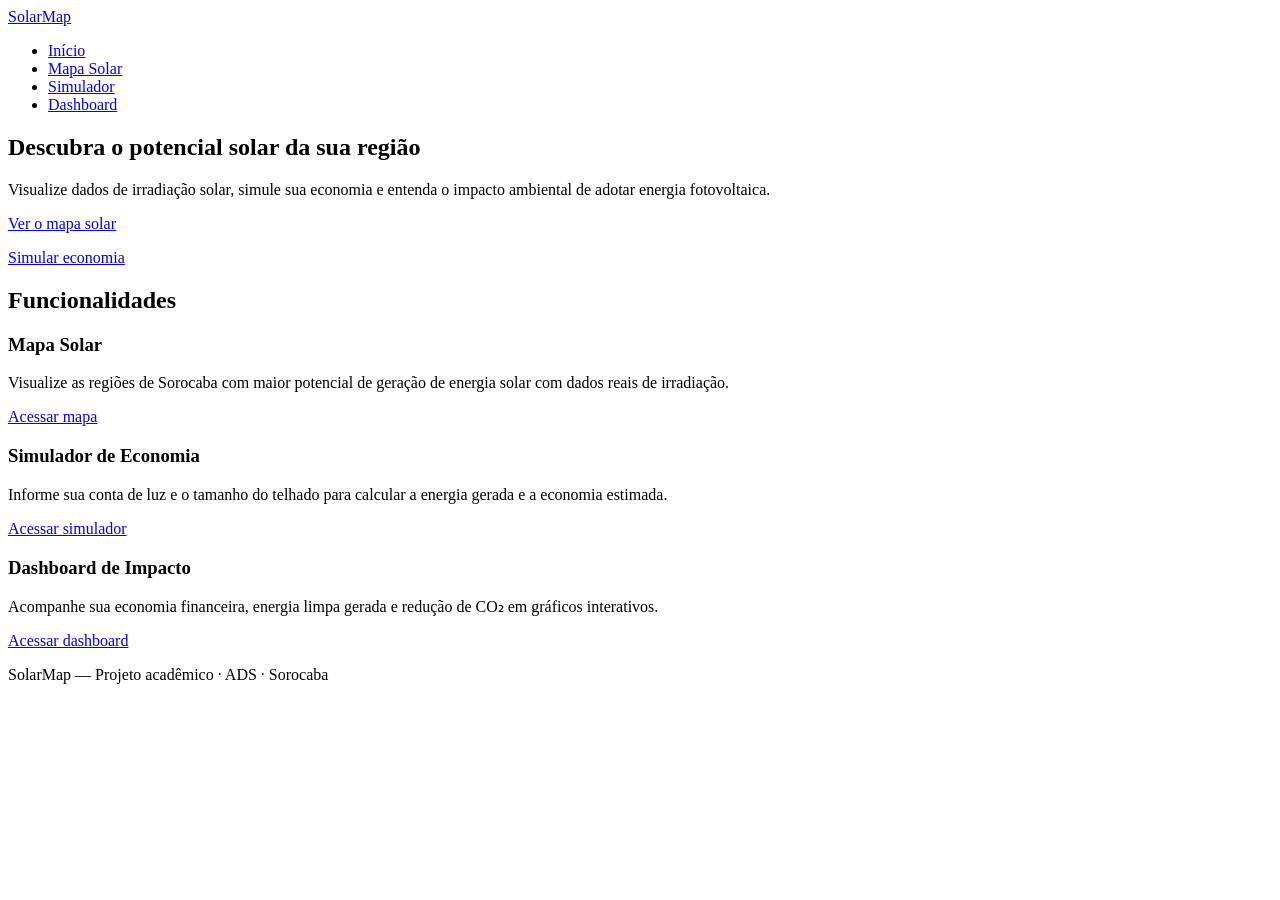
==== Front-End/index.html @ a74fcb72 "Configuração Inicial do HTML" ====
<!DOCTYPE html>
<html lang="pt-BR">
<head>
  <meta charset="UTF-8">
  <meta name="viewport" content="width=device-width, initial-scale=1.0">
  <title>SolarMap</title>
</head>
<body>

  
  <nav>
    <a href="index.html">SolarMap</a>
    <ul>
      <li><a href="index.html">Início</a></li>
      <li><a href="mapa.html">Mapa Solar</a></li>
      <li><a href="simulador.html">Simulador</a></li>
      <li><a href="dashboard.html">Dashboard</a></li>
    </ul>
  </nav>

  
  <section>
    <h1>Descubra o potencial solar da sua região</h1>
    <p>Visualize dados de irradiação solar, simule sua economia e entenda o impacto ambiental de adotar energia fotovoltaica.</p>
    <a href="mapa.html">Ver o mapa solar</a>
    <p></p>
    <a href="simulador.html">Simular economia</a>
  </section>

  
  <section>
    <h2>Funcionalidades</h2>

    <div>
      <h3>Mapa Solar</h3>
      <p>Visualize as regiões de Sorocaba com maior potencial de geração de energia solar com dados reais de irradiação.</p>
      <a href="mapa.html">Acessar mapa</a>
    </div>

    <div>
      <h3>Simulador de Economia</h3>
      <p>Informe sua conta de luz e o tamanho do telhado para calcular a energia gerada e a economia estimada.</p>
      <a href="simulador.html">Acessar simulador</a>
    </div>

    <div>
      <h3>Dashboard de Impacto</h3>
      <p>Acompanhe sua economia financeira, energia limpa gerada e redução de CO₂ em gráficos interativos.</p>
      <a href="dashboard.html">Acessar dashboard</a>
    </div>

  </section>

  <!-- RODAPÉ -->
  <footer>
    <p>SolarMap — Projeto acadêmico · ADS · Sorocaba</p>
  </footer>

</body>
</html>
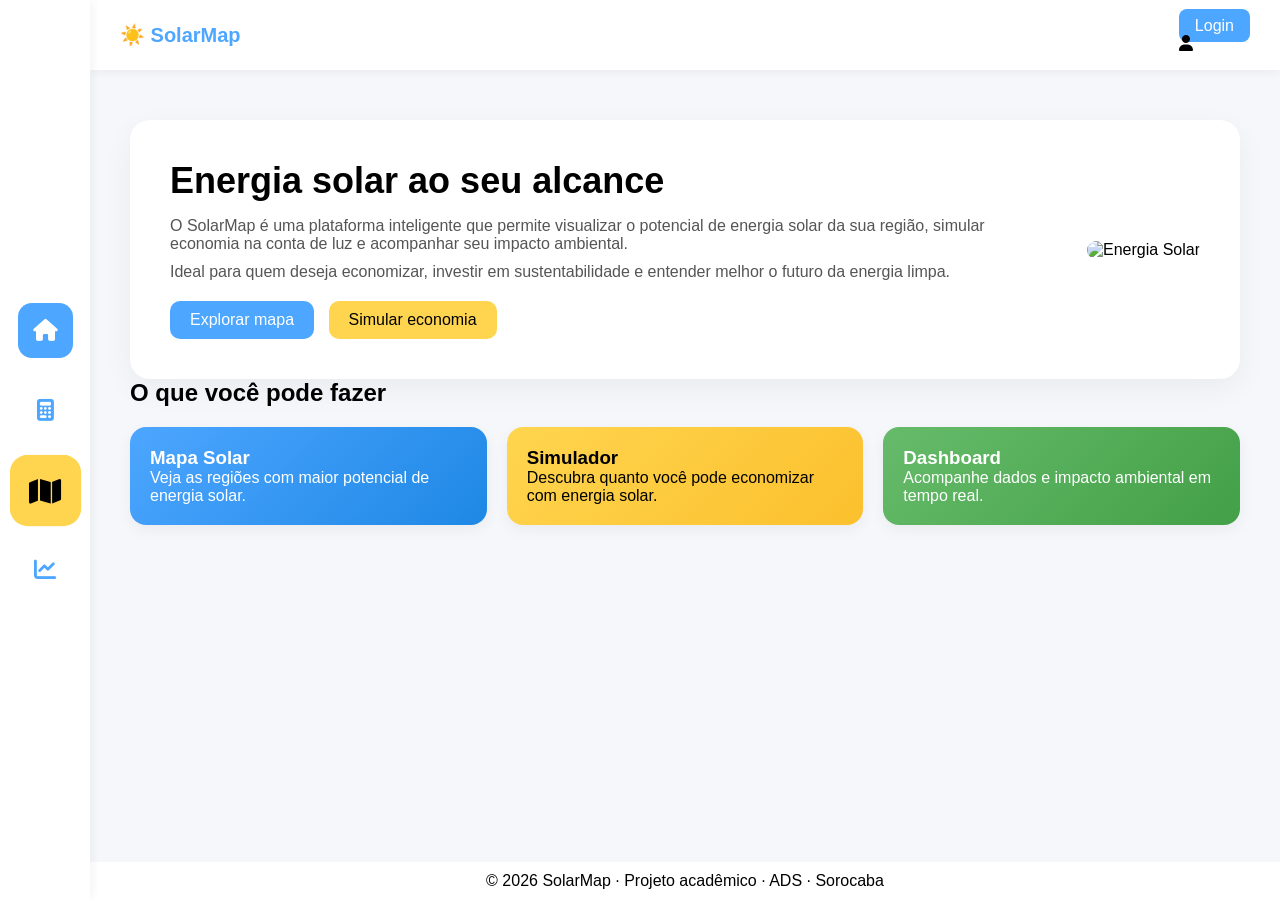
==== commit 50c06eae: "Configuração Inicial do CSS e Estrutura do projeto" ====
--- a/Front-End/index.html
+++ b/Front-End/index.html
@@ -1,60 +1,108 @@
 <!DOCTYPE html>
 <html lang="pt-BR">
+
 <head>
   <meta charset="UTF-8">
   <meta name="viewport" content="width=device-width, initial-scale=1.0">
   <title>SolarMap</title>
+
+  <!-- CSS -->
+  <link rel="stylesheet" href="assets/css/style.css">
+
+  <!-- Ícones -->
+  <link href="https://cdnjs.cloudflare.com/ajax/libs/font-awesome/6.5.0/css/all.min.css" rel="stylesheet">
 </head>
+
 <body>
 
-  
-  <nav>
-    <a href="index.html">SolarMap</a>
-    <ul>
-      <li><a href="index.html">Início</a></li>
-      <li><a href="mapa.html">Mapa Solar</a></li>
-      <li><a href="simulador.html">Simulador</a></li>
-      <li><a href="dashboard.html">Dashboard</a></li>
-    </ul>
-  </nav>
+  <!-- SIDEBAR -->
+  <aside class="sidebar">
+    <div class="menu">
+      <a href="index.html" class="active"><i class="fas fa-home"></i></a>
+      <a href="pages/simulador.html"><i class="fas fa-calculator"></i></a>
+      <a href="pages/mapa.html" class="mapa"><i class="fas fa-map"></i></a>
+      <a href="pages/dashboard.html"><i class="fas fa-chart-line"></i></a>
+    </div>
+  </aside>
 
-  
-  <section>
-    <h1>Descubra o potencial solar da sua região</h1>
-    <p>Visualize dados de irradiação solar, simule sua economia e entenda o impacto ambiental de adotar energia fotovoltaica.</p>
-    <a href="mapa.html">Ver o mapa solar</a>
-    <p></p>
-    <a href="simulador.html">Simular economia</a>
-  </section>
+  <!-- NAVBAR -->
+  <header class="navbar">
+    <div class="logo">☀️ SolarMap</div>
 
-  
-  <section>
-    <h2>Funcionalidades</h2>
+    <div class="nav-actions">
+      <a href="#" class="login-btn">Login</a>
+      <div class="profile-icon">
+        <i class="fas fa-user"></i>
+      </div>
+    </div>
+  </header>
 
-    <div>
-      <h3>Mapa Solar</h3>
-      <p>Visualize as regiões de Sorocaba com maior potencial de geração de energia solar com dados reais de irradiação.</p>
-      <a href="mapa.html">Acessar mapa</a>
-    </div>
+  <!-- CONTEÚDO -->
+  <main class="content">
 
-    <div>
-      <h3>Simulador de Economia</h3>
-      <p>Informe sua conta de luz e o tamanho do telhado para calcular a energia gerada e a economia estimada.</p>
-      <a href="simulador.html">Acessar simulador</a>
-    </div>
+    <!-- HERO / APRESENTAÇÃO -->
+    <section class="hero-box">
 
-    <div>
-      <h3>Dashboard de Impacto</h3>
-      <p>Acompanhe sua economia financeira, energia limpa gerada e redução de CO₂ em gráficos interativos.</p>
-      <a href="dashboard.html">Acessar dashboard</a>
-    </div>
+      <!-- TEXTO -->
+      <div class="hero-text">
+        <h1>Energia solar ao seu alcance</h1>
 
-  </section>
+        <p>
+          O SolarMap é uma plataforma inteligente que permite visualizar o potencial de energia solar
+          da sua região, simular economia na conta de luz e acompanhar seu impacto ambiental.
+        </p>
 
-  <!-- RODAPÉ -->
-  <footer>
-    <p>SolarMap — Projeto acadêmico · ADS · Sorocaba</p>
+        <p>
+          Ideal para quem deseja economizar, investir em sustentabilidade e entender melhor
+          o futuro da energia limpa.
+        </p>
+
+        <div style="margin-top: 20px;">
+          <a href="pages/mapa.html" class="btn">Explorar mapa</a>
+          <a href="pages/simulador.html" class="btn secondary">Simular economia</a>
+        </div>
+      </div>
+
+      <!-- IMAGEM -->
+      <div class="hero-image">
+        <img src="https://images.unsplash.com/photo-1509395176047-4a66953fd231" alt="Energia Solar">
+      </div>
+
+    </section>
+
+    <!-- FUNCIONALIDADES -->
+    <section class="features">
+
+      <h2>O que você pode fazer</h2>
+
+      <div class="cards">
+
+        <div class="card card-mapa">
+          <h3>Mapa Solar</h3>
+          <p>Veja as regiões com maior potencial de energia solar.</p>
+        </div>
+
+        <div class="card card-simulador">
+          <h3>Simulador</h3>
+          <p>Descubra quanto você pode economizar com energia solar.</p>
+        </div>
+
+        <div class="card card-dashboard">
+          <h3>Dashboard</h3>
+          <p>Acompanhe dados e impacto ambiental em tempo real.</p>
+        </div>
+
+      </div>
+
+    </section>
+
+  </main>
+
+  <!-- FOOTER -->
+  <footer class="footer">
+    <p>© 2026 SolarMap · Projeto acadêmico · ADS · Sorocaba</p>
   </footer>
 
 </body>
+
 </html>
--- a/Front-End/assets/css/style.css
+++ b/Front-End/assets/css/style.css
@@ -0,0 +1,327 @@
+:root {
+    --azul: #4da6ff;
+    --azul-hover: #3399ff;
+    --amarelo: #ffd54f;
+    --bg: #f5f7fb;
+    --branco: #ffffff;
+    --texto: #333;
+}
+
+/* RESET */
+* {
+    margin: 0;
+    padding: 0;
+    box-sizing: border-box;
+    font-family: 'Segoe UI', sans-serif;
+}
+
+body {
+    background: var(--bg);
+}
+
+/* SIDEBAR */
+.sidebar {
+    width: 90px;
+    height: 100vh;
+    background: var(--branco);
+    position: fixed;
+    top: 0;
+    left: 0;
+    display: flex;
+    justify-content: center;
+    align-items: center;
+    box-shadow: 2px 0 10px rgba(0, 0, 0, 0.05);
+    z-index: 1000;
+}
+
+.menu {
+    display: flex;
+    flex-direction: column;
+    gap: 25px;
+}
+
+.menu a {
+    width: 55px;
+    height: 55px;
+    display: flex;
+    align-items: center;
+    justify-content: center;
+    color: var(--azul);
+    border-radius: 14px;
+    font-size: 22px;
+    text-decoration: none;
+    transition: 0.3s;
+}
+
+.menu a:hover {
+    background: var(--azul);
+    color: white;
+    transform: scale(1.1);
+}
+
+.menu a.active {
+    background: var(--azul);
+    color: white;
+}
+
+.menu a.mapa {
+    background: var(--amarelo);
+    color: black;
+    transform: scale(1.3);
+}
+
+/* NAVBAR */
+.navbar {
+    position: fixed;
+    top: 0;
+    left: 90px;
+    width: calc(100% - 90px);
+    height: 70px;
+    background: var(--branco);
+    display: flex;
+    justify-content: space-between;
+    align-items: center;
+    padding: 0 30px;
+    box-shadow: 0 2px 10px rgba(0, 0, 0, 0.05);
+    z-index: 999;
+}
+
+.logo {
+    font-size: 20px;
+    font-weight: bold;
+    color: var(--azul);
+}
+
+.login-btn {
+    background: var(--azul);
+    color: white;
+    padding: 8px 16px;
+    border-radius: 8px;
+    text-decoration: none;
+    transition: 0.3s;
+}
+
+.login-btn:hover {
+    background: var(--azul-hover);
+}
+
+/* CONTENT */
+.content {
+    margin-left: 90px;
+    margin-top: 80px;
+    padding: 40px;
+}
+
+/* HERO */
+.hero {
+    margin-bottom: 40px;
+}
+
+.hero h1 {
+    font-size: 32px;
+    margin-bottom: 10px;
+}
+
+.hero p {
+    margin-bottom: 20px;
+}
+
+/* HERO BOX */
+.hero-box {
+    background: var(--branco);
+    border-radius: 20px;
+    padding: 40px;
+    display: flex;
+    align-items: center;
+    gap: 40px;
+    box-shadow: 0 10px 30px rgba(0, 0, 0, 0.05);
+}
+
+.hero-text {
+    flex: 1;
+}
+
+.hero-text h1 {
+    font-size: 36px;
+    margin-bottom: 15px;
+}
+
+.hero-text p {
+    margin-bottom: 10px;
+    color: #555;
+}
+
+.hero-image img {
+    width: 400px;
+    border-radius: 16px;
+}
+
+/* BOTÕES */
+.btn {
+    background: var(--azul);
+    color: white;
+    padding: 10px 20px;
+    border-radius: 10px;
+    text-decoration: none;
+    margin-right: 10px;
+    display: inline-block;
+}
+
+.btn:hover {
+    background: var(--azul-hover);
+}
+
+.btn.secondary {
+    background: var(--amarelo);
+    color: black;
+}
+
+/* CARDS */
+.cards {
+    display: flex;
+    gap: 20px;
+    margin-top: 20px;
+}
+
+.card {
+    background: var(--branco);
+    padding: 20px;
+    border-radius: 16px;
+    flex: 1;
+    box-shadow: 0 5px 15px rgba(0, 0, 0, 0.05);
+}
+
+.card-mapa {
+    background: linear-gradient(135deg, #4da6ff, #1e88e5);
+    color: white;
+}
+
+.card-simulador {
+    background: linear-gradient(135deg, #ffd54f, #fbc02d);
+    color: black;
+}
+
+.card-dashboard {
+    background: linear-gradient(135deg, #66bb6a, #43a047);
+    color: white;
+}
+
+/* MAPA */
+#map {
+    width: 100%;
+    height: 400px;
+    border-radius: 16px;
+    margin-top: 20px;
+}
+
+/* INPUT */
+input {
+    width: 100%;
+    padding: 10px;
+    margin-top: 10px;
+    border-radius: 8px;
+    border: 1px solid #ddd;
+}
+
+/* FOOTER */
+.footer {
+    position: fixed;
+    bottom: 0;
+    left: 90px;
+    width: calc(100% - 90px);
+    background: white;
+    padding: 10px;
+    text-align: center;
+}
+
+/* RESPONSIVO */
+@media (max-width: 768px) {
+
+    .sidebar {
+        width: 100%;
+        height: 70px;
+        bottom: 0;
+        top: auto;
+        flex-direction: row;
+    }
+
+    .menu {
+        flex-direction: row;
+    }
+
+    .navbar {
+        left: 0;
+        width: 100%;
+    }
+
+    .content {
+        margin-left: 0;
+        margin-bottom: 80px;
+        padding: 20px;
+    }
+
+    .cards {
+        flex-direction: column;
+    }
+
+    .footer {
+        display: none;
+    }
+
+    /* HERO BOX */
+    .hero-box {
+        background: var(--branco);
+        border-radius: 20px;
+        padding: 40px;
+        display: flex;
+        align-items: center;
+        gap: 40px;
+        box-shadow: 0 10px 30px rgba(0, 0, 0, 0.05);
+    }
+
+    .hero-text {
+        flex: 1;
+    }
+
+    .hero-text h1 {
+        font-size: 36px;
+        margin-bottom: 15px;
+    }
+
+    .hero-text p {
+        margin-bottom: 10px;
+        color: #555;
+    }
+
+    .hero-image img {
+        width: 400px;
+        border-radius: 16px;
+    }
+
+    /* NAV ACTIONS (login + perfil) */
+    .nav-actions {
+        display: flex;
+        align-items: center;
+        gap: 15px;
+    }
+
+    /* Ícone perfil */
+    .profile-icon {
+        width: 40px;
+        height: 40px;
+        border-radius: 50%;
+        background: var(--azul);
+        display: flex;
+        align-items: center;
+        justify-content: center;
+        color: white;
+        font-size: 18px;
+        cursor: pointer;
+        transition: 0.3s;
+    }
+
+    .profile-icon:hover {
+        background: var(--azul-hover);
+        transform: scale(1.1);
+    }
+}
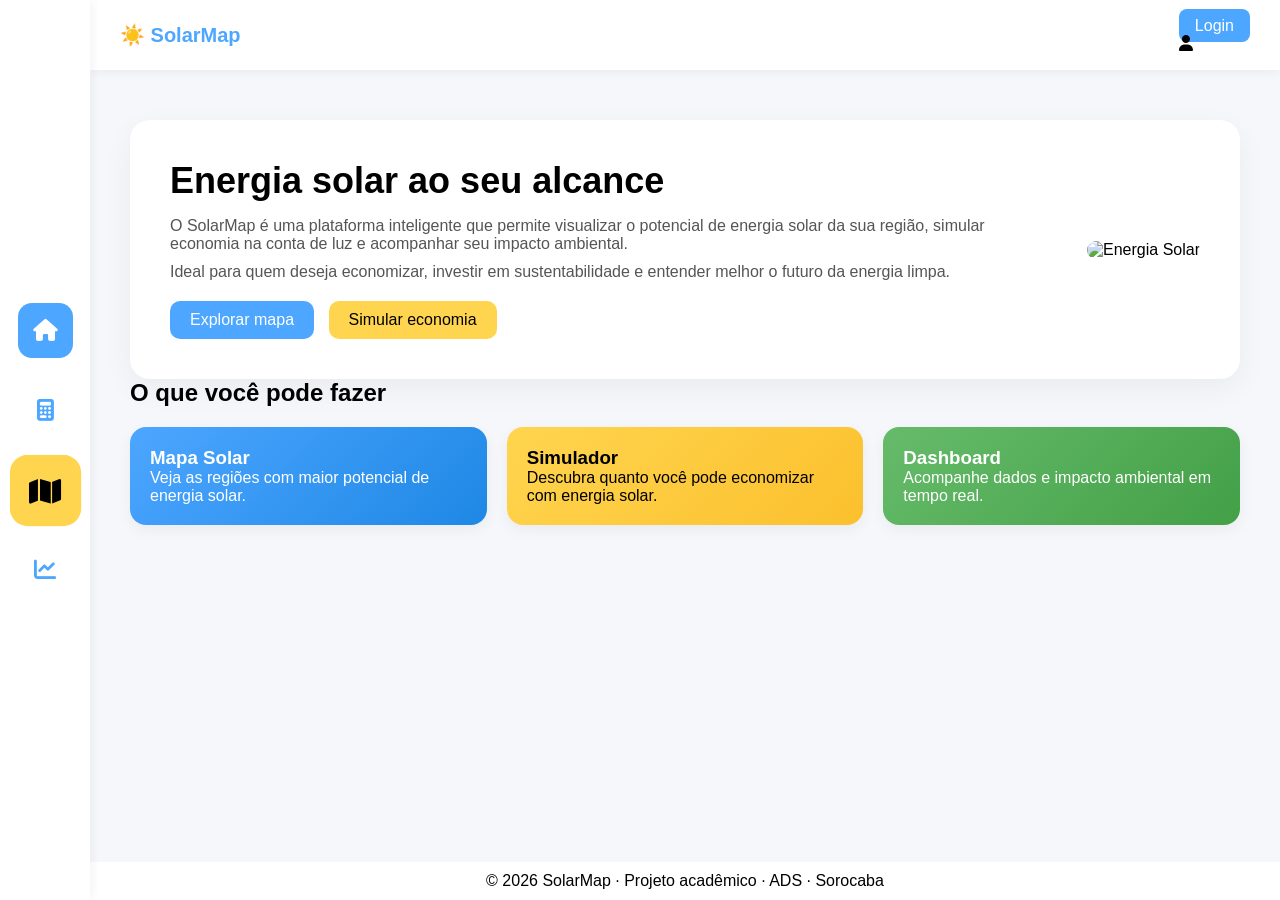
==== commit 3bc996e3: "Adicionando tela login" ====
--- a/Front-End/index.html
+++ b/Front-End/index.html
@@ -30,7 +30,7 @@
     <div class="logo">☀️ SolarMap</div>
 
     <div class="nav-actions">
-      <a href="#" class="login-btn">Login</a>
+      <a href="pages/login.html" class="login-btn">Login</a>
       <div class="profile-icon">
         <i class="fas fa-user"></i>
       </div>
--- a/Front-End/assets/css/style.css
+++ b/Front-End/assets/css/style.css
@@ -234,8 +234,274 @@
     text-align: center;
 }
 
+/* LOGIN PAGE */
+.login-page {
+    background: linear-gradient(135deg, var(--azul) 0%, #1e88e5 100%);
+    min-height: 100vh;
+    display: flex;
+    align-items: center;
+    justify-content: center;
+    padding: 20px;
+}
+
+.login-container {
+    display: flex;
+    max-width: 1000px;
+    width: 100%;
+    gap: 40px;
+    align-items: center;
+}
+
+.login-box {
+    background: var(--branco);
+    border-radius: 20px;
+    padding: 50px 40px;
+    box-shadow: 0 20px 60px rgba(0, 0, 0, 0.3);
+    flex: 0 0 400px;
+    animation: slideIn 0.5s ease-out;
+}
+
+@keyframes slideIn {
+    from {
+        opacity: 0;
+        transform: translateY(20px);
+    }
+    to {
+        opacity: 1;
+        transform: translateY(0);
+    }
+}
+
+.login-header {
+    text-align: center;
+    margin-bottom: 40px;
+}
+
+.login-logo {
+    font-size: 50px;
+    margin-bottom: 15px;
+}
+
+.login-header h1 {
+    font-size: 32px;
+    color: var(--azul);
+    font-weight: bold;
+    margin-bottom: 5px;
+}
+
+.login-header p {
+    color: #999;
+    font-size: 14px;
+}
+
+/* FORM */
+.login-form {
+    display: flex;
+    flex-direction: column;
+    gap: 20px;
+}
+
+.form-group {
+    display: flex;
+    flex-direction: column;
+}
+
+.form-group label {
+    color: var(--texto);
+    font-weight: 600;
+    margin-bottom: 8px;
+    font-size: 14px;
+}
+
+.form-group label i {
+    margin-right: 8px;
+    color: var(--azul);
+}
+
+.form-group input {
+    padding: 12px 15px;
+    border: 2px solid #e0e0e0;
+    border-radius: 10px;
+    font-size: 14px;
+    transition: 0.3s;
+    width: 100%;
+    margin-top: 0 !important;
+}
+
+.form-group input:focus {
+    outline: none;
+    border-color: var(--azul);
+    box-shadow: 0 0 0 3px rgba(77, 166, 255, 0.1);
+}
+
+.form-group input::placeholder {
+    color: #ccc;
+}
+
+/* CHECKBOX */
+.form-check {
+    display: flex;
+    align-items: center;
+    gap: 8px;
+    margin-top: 10px;
+}
+
+.form-check input[type="checkbox"] {
+    width: 18px;
+    height: 18px;
+    cursor: pointer;
+    accent-color: var(--azul);
+    margin: 0;
+}
+
+.form-check label {
+    cursor: pointer;
+    font-size: 14px;
+    color: #666;
+    margin: 0;
+}
+
+/* BOTÃO LOGIN */
+.btn-login {
+    background: linear-gradient(135deg, var(--azul), #1e88e5);
+    color: white;
+    padding: 12px 20px;
+    border: none;
+    border-radius: 10px;
+    font-size: 16px;
+    font-weight: bold;
+    cursor: pointer;
+    transition: 0.3s;
+    margin-top: 15px;
+}
+
+.btn-login:hover {
+    background: linear-gradient(135deg, var(--azul-hover), #1565c0);
+    transform: translateY(-2px);
+    box-shadow: 0 10px 20px rgba(77, 166, 255, 0.3);
+}
+
+.btn-login i {
+    margin-right: 8px;
+}
+
+/* FOOTER LINKS */
+.login-footer {
+    text-align: center;
+    margin-top: 25px;
+    padding-top: 20px;
+    border-top: 1px solid #f0f0f0;
+    font-size: 13px;
+}
+
+.login-footer a {
+    color: var(--azul);
+    text-decoration: none;
+    transition: 0.3s;
+}
+
+.login-footer a:hover {
+    color: var(--azul-hover);
+    text-decoration: underline;
+}
+
+.login-footer .divider {
+    color: #ddd;
+    margin: 0 10px;
+}
+
+/* SIGNUP SECTION */
+.signup-section {
+    text-align: center;
+    margin-top: 20px;
+    color: #999;
+    font-size: 14px;
+}
+
+.signup-link {
+    color: var(--azul);
+    font-weight: bold;
+    text-decoration: none;
+    transition: 0.3s;
+}
+
+.signup-link:hover {
+    color: var(--azul-hover);
+    text-decoration: underline;
+}
+
+/* ILUSTRAÇÃO LATERAL */
+.login-illustration {
+    flex: 1;
+    display: flex;
+    align-items: center;
+    justify-content: center;
+    color: white;
+    text-align: center;
+}
+
+.illustration-content {
+    animation: float 3s ease-in-out infinite;
+}
+
+@keyframes float {
+    0%, 100% {
+        transform: translateY(0px);
+    }
+    50% {
+        transform: translateY(-20px);
+    }
+}
+
+.illustration-content i {
+    font-size: 100px;
+    display: block;
+    margin-bottom: 20px;
+    opacity: 0.9;
+}
+
+.illustration-content h2 {
+    font-size: 28px;
+    margin-bottom: 10px;
+    font-weight: bold;
+}
+
+.illustration-content p {
+    font-size: 16px;
+    opacity: 0.9;
+    max-width: 300px;
+}
+
 /* RESPONSIVO */
+@media (max-width: 900px) {
+    .login-illustration {
+        display: none;
+    }
+
+    .login-box {
+        flex: 0 0 100%;
+        max-width: 400px;
+    }
+}
+
 @media (max-width: 768px) {
+
+    .login-page {
+        padding: 20px;
+    }
+
+    .login-container {
+        gap: 20px;
+    }
+
+    .login-box {
+        padding: 40px 25px;
+        flex: 1;
+    }
+
+    .login-header h1 {
+        font-size: 24px;
+    } /* --FIM DO LOGIN-- */
 
     .sidebar {
         width: 100%;
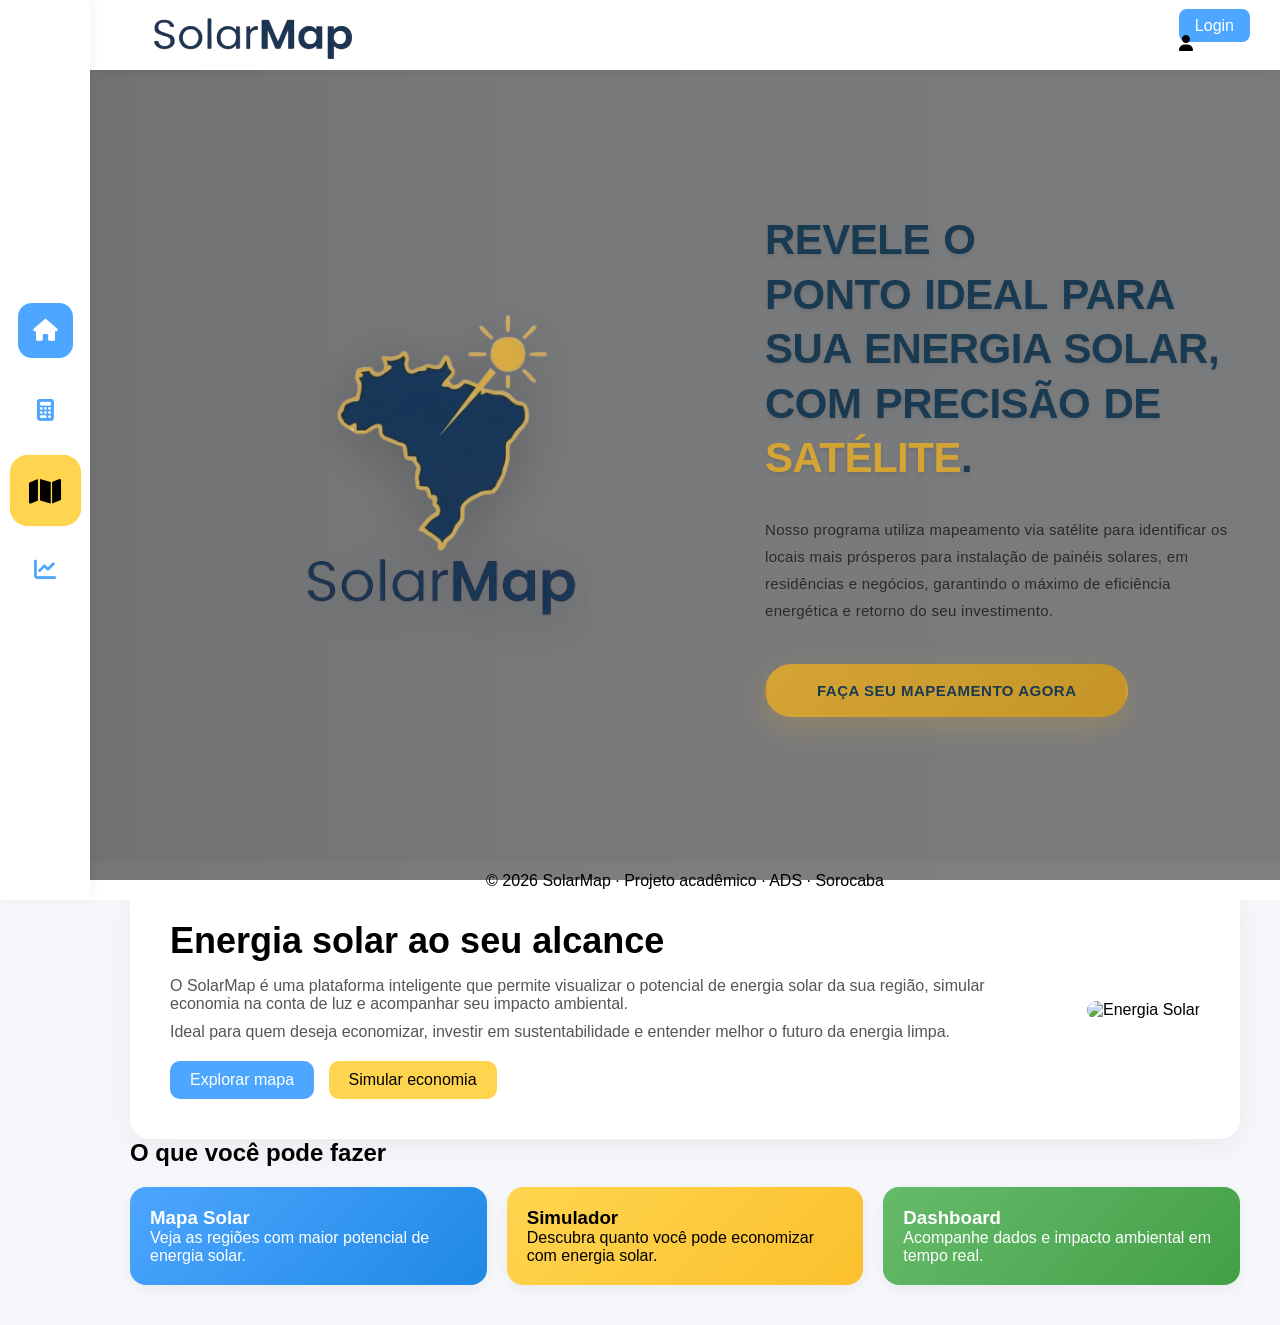
==== commit 522e50eb: "Ajustes no Mapa e Criação do Hero no INDEX" ====
--- a/Front-End/index.html
+++ b/Front-End/index.html
@@ -27,7 +27,9 @@
 
   <!-- NAVBAR -->
   <header class="navbar">
-    <div class="logo">☀️ SolarMap</div>
+    <div class="logo">
+      <img src="assets/images/logo1.png" alt="SolarMap Logo" class="navbar-logo">
+    </div>
 
     <div class="nav-actions">
       <a href="pages/login.html" class="login-btn">Login</a>
@@ -39,6 +41,38 @@
 
   <!-- CONTEÚDO -->
   <main class="content">
+
+    <!-- HERO PRINCIPAL - FULL SCREEN -->
+    <section class="hero-main">
+      
+      <!-- Background overlays -->
+      <div class="hero-overlay"></div>
+      <div class="hero-shadow-gradient"></div>
+
+      <div class="hero-main-wrapper">
+        
+        <!-- LEFT SIDE - LOGO -->
+        <div class="hero-logo-container">
+          <object data="assets/images/logo0.svg" type="image/svg+xml" class="hero-logo"></object>
+        </div>
+
+        <!-- RIGHT SIDE - CONTENT -->
+        <div class="hero-content">
+          <h1 class="hero-title">
+            REVELE O <span class="highlight-primary">PONTO IDEAL</span> PARA SUA ENERGIA SOLAR, COM PRECISÃO DE <span class="highlight-secondary">SATÉLITE</span>.
+          </h1>
+
+          <p class="hero-description">
+            Nosso programa utiliza mapeamento via satélite para identificar os locais mais prósperos para instalação de painéis solares, em residências e negócios, garantindo o máximo de eficiência energética e retorno do seu investimento.
+          </p>
+
+          <a href="pages/mapa.html" class="hero-cta-button">
+            FAÇA SEU MAPEAMENTO AGORA
+          </a>
+        </div>
+
+      </div>
+    </section>
 
     <!-- HERO / APRESENTAÇÃO -->
     <section class="hero-box">
--- a/Front-End/assets/css/style.css
+++ b/Front-End/assets/css/style.css
@@ -40,6 +40,14 @@
     gap: 25px;
 }
 
+/* MAPA */
+#map {
+    width: 100%;
+    height: 900px;
+    border-radius: 8px;
+    box-shadow: 0 2px 8px rgba(0, 0, 0, 0.1);
+}
+
 .menu a {
     width: 55px;
     height: 55px;
@@ -90,6 +98,21 @@
     font-size: 20px;
     font-weight: bold;
     color: var(--azul);
+    display: flex;
+    align-items: center;
+    justify-content: center;
+}
+
+.navbar-logo {
+    height: 55px;
+    width: auto;
+    object-fit: contain;
+    transition: all 0.3s ease;
+    margin-left: -15px;
+}
+
+.navbar-logo:hover {
+    transform: scale(1.05);
 }
 
 .login-btn {
@@ -206,13 +229,7 @@
     color: white;
 }
 
-/* MAPA */
-#map {
-    width: 100%;
-    height: 400px;
-    border-radius: 16px;
-    margin-top: 20px;
-}
+
 
 /* INPUT */
 input {
@@ -590,4 +607,404 @@
         background: var(--azul-hover);
         transform: scale(1.1);
     }
+}
+
+/* ===== MENSAGENS DE ERRO/SUCESSO ===== */
+.message {
+    padding: 12px 15px;
+    border-radius: 8px;
+    font-size: 14px;
+    margin-bottom: 15px;
+    display: flex;
+    align-items: center;
+    animation: slideDown 0.3s ease-in-out;
+}
+
+@keyframes slideDown {
+    from {
+        opacity: 0;
+        transform: translateY(-10px);
+    }
+    to {
+        opacity: 1;
+        transform: translateY(0);
+    }
+}
+
+.message.error {
+    background-color: #ffebee;
+    color: #c62828;
+    border-left: 4px solid #c62828;
+}
+
+.message.success {
+    background-color: #e8f5e9;
+    color: #2e7d32;
+    border-left: 4px solid #2e7d32;
+}
+
+.message.warning {
+    background-color: #fff3cd;
+    color: #856404;
+    border-left: 4px solid #ffc107;
+}
+
+.message.info {
+    background-color: #e3f2fd;
+    color: #1976d2;
+    border-left: 4px solid #1976d2;
+}
+
+/* Desabilitar botões durante processamento */
+button:disabled {
+    opacity: 0.7;
+    cursor: not-allowed;
+}
+
+/* ===== HERO PRINCIPAL - NOVA VERSÃO ===== */
+.hero-main {
+    width: 100vw;
+    height: calc(100vh - 70px);
+    margin: 0;
+    padding: 0;
+    margin-left: -90px;
+    margin-top: -70px;
+    background-image: url('../images/background0.png');
+    background-size: cover;
+    background-position: center;
+    background-attachment: fixed;
+    position: relative;
+    overflow: visible;
+    display: flex;
+    align-items: center;
+    justify-content: center;
+    z-index: 10;
+}
+
+/* Overlay escuro suave */
+.hero-overlay {
+    position: absolute;
+    top: 0;
+    left: 0;
+    width: 100%;
+    height: 100%;
+    background: rgba(0, 0, 0, 0.50);
+    z-index: 1;
+}
+
+/* Sombra gradiente lateral (esquerda para direita) */
+.hero-shadow-gradient {
+    position: absolute;
+    top: 0;
+    left: 0;
+    width: 100%;
+    height: 100%;
+    background: linear-gradient(
+        to right,
+        rgba(0, 0, 0, 0.08) 0%,
+        rgba(0, 0, 0, 0.04) 25%,
+        rgba(0, 0, 0, 0.01) 50%,
+        rgba(0, 0, 0, 0) 80%
+    );
+    z-index: 2;
+    pointer-events: none;
+}
+
+.hero-main-wrapper {
+    width: 100%;
+    height: 100%;
+    display: flex;
+    align-items: center;
+    justify-content: space-between;
+    padding: 60px 80px;
+    padding-left: calc(90px + 80px);
+    position: relative;
+    z-index: 3;
+    gap: 80px;
+    max-width: 100%;
+    margin: 0;
+}
+
+/* LOGO CONTAINER (LEFT SIDE) */
+.hero-logo-container {
+    flex: 1;
+    display: flex;
+    align-items: center;
+    justify-content: center;
+    min-width: 350px;
+    animation: fadeInLeft 0.8s ease-out;
+}
+
+@keyframes fadeInLeft {
+    from {
+        opacity: 0;
+        transform: translateX(-30px);
+    }
+    to {
+        opacity: 1;
+        transform: translateX(0);
+    }
+}
+
+.hero-logo {
+    width: 100%;
+    height: 100%;
+    object-fit: contain;
+    max-width: 700px;
+    max-height: 750px;
+    filter: drop-shadow(0 10px 30px rgba(0, 0, 0, 0.2));
+    transition: all 0.5s cubic-bezier(0.4, 0, 0.2, 1);
+}
+
+.hero-logo-container:hover .hero-logo {
+    filter: drop-shadow(0 15px 40px rgba(0, 0, 0, 0.3));
+    transform: scale(1.02);
+}
+
+/* CONTENT CONTAINER (RIGHT SIDE) */
+.hero-content {
+    flex: 1;
+    display: flex;
+    flex-direction: column;
+    justify-content: center;
+    color: white;
+    animation: fadeInRight 0.8s ease-out 0.2s both;
+}
+
+@keyframes fadeInRight {
+    from {
+        opacity: 0;
+        transform: translateX(30px);
+    }
+    to {
+        opacity: 1;
+        transform: translateX(0);
+    }
+}
+
+/* TÍTULO */
+.hero-title {
+    font-family: 'Poppins', 'Montserrat', sans-serif;
+    font-size: 42px;
+    font-weight: 800;
+    line-height: 1.3;
+    margin-bottom: 30px;
+    color: #1a3a52;
+    letter-spacing: -0.5px;
+    word-spacing: 0.05em;
+    text-shadow: 0 2px 4px rgba(0, 0, 0, 0.1);
+}
+
+/* Destaque 1 - PONTO IDEAL (Azul mais escuro) */
+.highlight-primary {
+    color: #1a3a52;
+    font-weight: 900;
+    display: inline-block;
+}
+
+/* Destaque 2 - SATÉLITE (Dourado) */
+.highlight-secondary {
+    color: #d4a535;
+    font-weight: 900;
+    display: inline-block;
+}
+
+/* DESCRIÇÃO */
+.hero-description {
+    font-family: 'Poppins', 'Inter', sans-serif;
+    font-size: 15px;
+    line-height: 1.8;
+    color: #2a2a2a;
+    margin-bottom: 40px;
+    max-width: 600px;
+    letter-spacing: 0.3px;
+    font-weight: 400;
+}
+
+/* BOTÃO CTA */
+.hero-cta-button {
+    display: inline-flex;
+    align-items: center;
+    justify-content: center;
+    background: linear-gradient(135deg, #d4a535, #c49428);
+    color: #1a3a52;
+    padding: 16px 50px;
+    border-radius: 50px;
+    text-decoration: none;
+    font-weight: 800;
+    font-size: 15px;
+    font-family: 'Poppins', 'Montserrat', sans-serif;
+    border: 2px solid transparent;
+    transition: all 0.4s cubic-bezier(0.4, 0, 0.2, 1);
+    width: fit-content;
+    box-shadow: 0 10px 30px rgba(212, 165, 53, 0.3);
+    cursor: pointer;
+    text-transform: uppercase;
+    letter-spacing: 0.5px;
+    position: relative;
+    overflow: hidden;
+}
+
+.hero-cta-button::before {
+    content: '';
+    position: absolute;
+    width: 100%;
+    height: 100%;
+    background: linear-gradient(135deg, #c49428, #b08620);
+    top: 0;
+    left: -100%;
+    transition: left 0.4s cubic-bezier(0.4, 0, 0.2, 1);
+    z-index: -1;
+}
+
+.hero-cta-button:hover::before {
+    left: 0;
+}
+
+.hero-cta-button:hover {
+    transform: scale(1.05);
+    box-shadow: 0 15px 40px rgba(212, 165, 53, 0.5);
+}
+
+.hero-cta-button:active {
+    transform: scale(0.98);
+}
+
+/* ===== RESPONSIVIDADE ===== */
+@media (max-width: 1200px) {
+    .hero-main-wrapper {
+        padding: 40px;
+        gap: 40px;
+    }
+
+    .hero-title {
+        font-size: 36px;
+    }
+
+    .hero-logo {
+        max-width: 550px;
+        max-height: 600px;
+    }
+
+    .hero-description {
+        font-size: 14px;
+        max-width: 550px;
+    }
+
+    .hero-cta-button {
+        padding: 14px 40px;
+        font-size: 14px;
+    }
+}
+
+@media (max-width: 992px) {
+    .hero-main-wrapper {
+        flex-direction: column;
+        justify-content: center;
+        padding: 40px 30px;
+        gap: 30px;
+    }
+
+    .hero-logo-container {
+        min-width: auto;
+        flex: auto;
+        max-width: 450px;
+    }
+
+    .hero-content {
+        align-items: flex-start;
+        text-align: left;
+    }
+
+    .hero-title {
+        font-size: 32px;
+        max-width: 100%;
+    }
+
+    .hero-description {
+        max-width: 100%;
+    }
+}
+
+@media (max-width: 768px) {
+    .hero-main {
+        height: 100vh;
+        width: 100vw;
+        margin-left: -20px;
+        margin-top: -20px;
+        margin-right: -20px;
+    }
+
+    .hero-main-wrapper {
+        flex-direction: column;
+        padding: 30px 20px;
+        gap: 25px;
+    }
+
+    .hero-logo-container {
+        order: 1;
+        max-width: 360px;
+        min-width: auto;
+    }
+
+    .hero-logo {
+        max-width: 360px;
+        max-height: 400px;
+    }
+
+    .hero-content {
+        order: 2;
+        align-items: center;
+        text-align: center;
+    }
+
+    .hero-title {
+        font-size: 24px;
+        line-height: 1.4;
+        margin-bottom: 20px;
+    }
+
+    .hero-description {
+        font-size: 13px;
+        line-height: 1.6;
+        margin-bottom: 25px;
+        max-width: 100%;
+    }
+
+    .hero-cta-button {
+        padding: 12px 30px;
+        font-size: 13px;
+        width: 100%;
+        max-width: 350px;
+        justify-content: center;
+    }
+}
+
+@media (max-width: 480px) {
+    .hero-main-wrapper {
+        padding: 20px 15px;
+        gap: 20px;
+    }
+
+    .hero-title {
+        font-size: 18px;
+    }
+
+    .hero-logo-container {
+        max-width: 250px;
+    }
+
+    .hero-logo {
+        max-width: 250px;
+        max-height: 290px;
+    }
+
+    .hero-description {
+        font-size: 12px;
+    }
+
+    .hero-cta-button {
+        padding: 10px 20px;
+        font-size: 11px;
+    }
 }
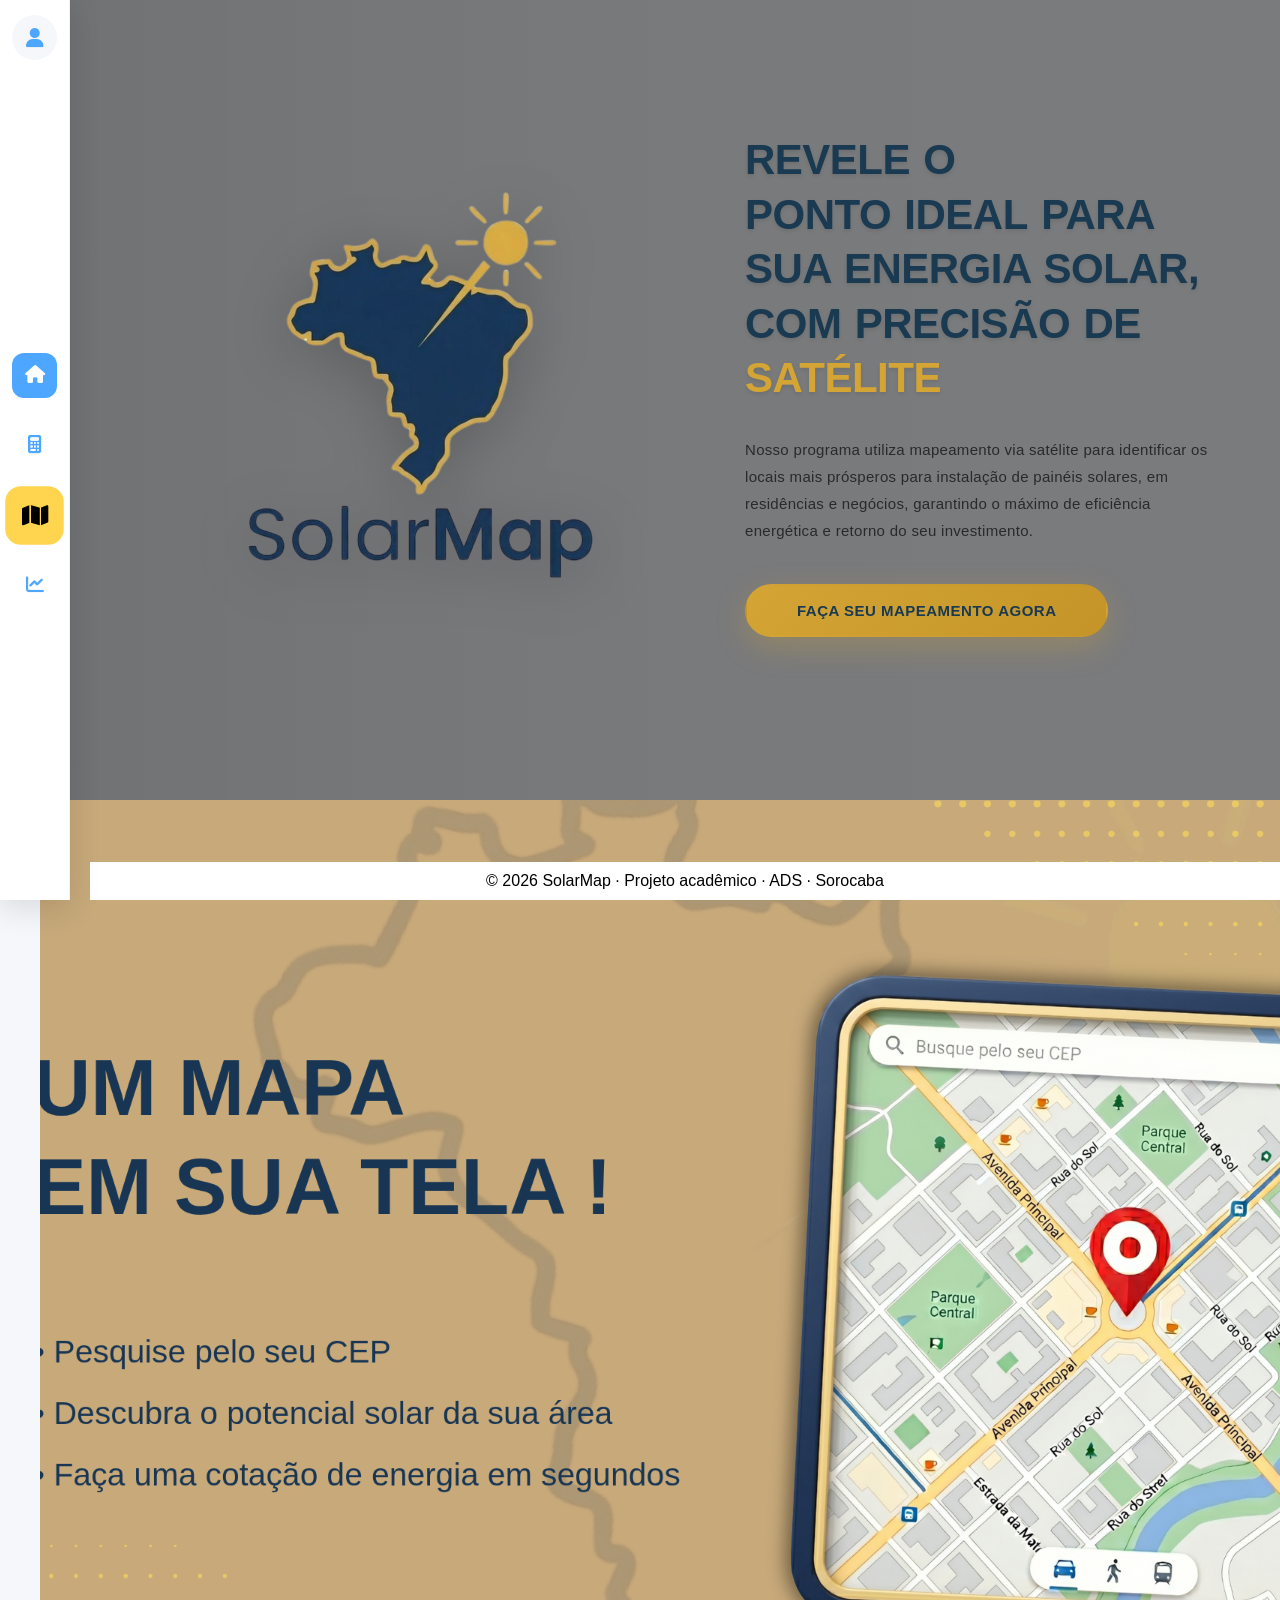
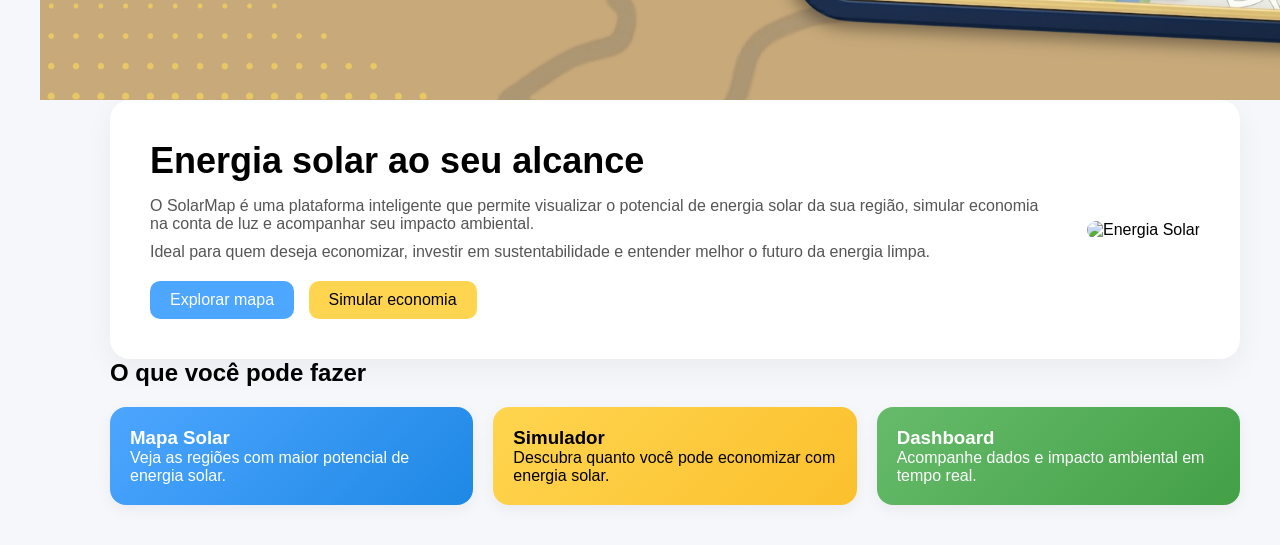
==== commit d1a6d29e: "Ajustes no side-bar e INDEX" ====
--- a/Front-End/index.html
+++ b/Front-End/index.html
@@ -17,27 +17,39 @@
 
   <!-- SIDEBAR -->
   <aside class="sidebar">
-    <div class="menu">
-      <a href="index.html" class="active"><i class="fas fa-home"></i></a>
-      <a href="pages/simulador.html"><i class="fas fa-calculator"></i></a>
-      <a href="pages/mapa.html" class="mapa"><i class="fas fa-map"></i></a>
-      <a href="pages/dashboard.html"><i class="fas fa-chart-line"></i></a>
-    </div>
-  </aside>
-
-  <!-- NAVBAR -->
-  <header class="navbar">
-    <div class="logo">
-      <img src="assets/images/logo1.png" alt="SolarMap Logo" class="navbar-logo">
-    </div>
-
-    <div class="nav-actions">
-      <a href="pages/login.html" class="login-btn">Login</a>
+    <div class="profile-container">
       <div class="profile-icon">
         <i class="fas fa-user"></i>
       </div>
+      <div class="profile-panel">
+        <div class="profile-panel-header">
+          <i class="fas fa-user-circle"></i>
+          <div class="profile-panel-info">
+            <div class="profile-panel-name">João Silva</div>
+            <div class="profile-panel-email">joao@example.com</div>
+          </div>
+        </div>
+        <ul class="profile-panel-menu">
+          <li><a href="#"><i class="fas fa-user"></i>Meu Perfil</a></li>
+          <li><a href="#"><i class="fas fa-cog"></i>Configurações</a></li>
+          <li><a href="#"><i class="fas fa-history"></i>Histórico</a></li>
+          <li><a href="#"><i class="fas fa-question-circle"></i>Ajuda</a></li>
+        </ul>
+        <div class="profile-panel-login">
+          <a href="pages/login.html"><i class="fas fa-sign-in-alt"></i>Login</a>
+        </div>
+        <div class="profile-panel-logout">
+          <a href="#"><i class="fas fa-sign-out-alt"></i>Sair</a>
+        </div>
+      </div>
     </div>
-  </header>
+    <div class="menu">
+      <a href="index.html" class="active" data-label="Início"><i class="fas fa-home"></i></a>
+      <a href="pages/simulador.html" data-label="Simulador"><i class="fas fa-calculator"></i></a>
+      <a href="pages/mapa.html" class="mapa" data-label="Mapa"><i class="fas fa-map"></i></a>
+      <a href="pages/dashboard.html" data-label="Dashboard"><i class="fas fa-chart-line"></i></a>
+    </div>
+  </aside>
 
   <!-- CONTEÚDO -->
   <main class="content">
@@ -53,13 +65,13 @@
         
         <!-- LEFT SIDE - LOGO -->
         <div class="hero-logo-container">
-          <object data="assets/images/logo0.svg" type="image/svg+xml" class="hero-logo"></object>
+          <object data="assets/images/logo0.png" type="image/png" class="hero-logo"></object>
         </div>
 
         <!-- RIGHT SIDE - CONTENT -->
         <div class="hero-content">
           <h1 class="hero-title">
-            REVELE O <span class="highlight-primary">PONTO IDEAL</span> PARA SUA ENERGIA SOLAR, COM PRECISÃO DE <span class="highlight-secondary">SATÉLITE</span>.
+            REVELE O <span class="highlight-primary">PONTO IDEAL</span> PARA SUA ENERGIA SOLAR, COM PRECISÃO DE <span class="highlight-secondary">SATÉLITE</span>
           </h1>
 
           <p class="hero-description">
@@ -71,6 +83,13 @@
           </a>
         </div>
 
+      </div>
+    </section>
+
+    <!-- HERO DESTAQUE - FUNCIONALIDADES MAPA -->
+    <section class="hero-highlight">
+      <div class="hero-highlight-wrapper">
+        <img src="assets/images/hero2.png" alt="Funcionalidades do Mapa" class="hero-highlight-image">
       </div>
     </section>
 
@@ -137,6 +156,33 @@
     <p>© 2026 SolarMap · Projeto acadêmico · ADS · Sorocaba</p>
   </footer>
 
+  <script>
+    // Profile panel toggle
+    const profileIcon = document.querySelector('.profile-icon');
+    const profilePanel = document.querySelector('.profile-panel');
+    const profileContainer = document.querySelector('.profile-container');
+
+    profileIcon.addEventListener('click', (e) => {
+      e.stopPropagation();
+      profilePanel.classList.toggle('active');
+    });
+
+    // Close panel when clicking outside
+    document.addEventListener('click', (e) => {
+      if (!profileContainer.contains(e.target)) {
+        profilePanel.classList.remove('active');
+      }
+    });
+
+    // Close panel when clicking a menu item
+    const profileMenuLinks = document.querySelectorAll('.profile-panel-menu a, .profile-panel-logout a, .profile-panel-login a');
+    profileMenuLinks.forEach(link => {
+      link.addEventListener('click', () => {
+        profilePanel.classList.remove('active');
+      });
+    });
+  </script>
+
 </body>
 
 </html>
--- a/Front-End/assets/css/style.css
+++ b/Front-End/assets/css/style.css
@@ -21,23 +21,29 @@
 
 /* SIDEBAR */
 .sidebar {
-    width: 90px;
+    width: 70px;
     height: 100vh;
     background: var(--branco);
     position: fixed;
     top: 0;
     left: 0;
     display: flex;
-    justify-content: center;
-    align-items: center;
-    box-shadow: 2px 0 10px rgba(0, 0, 0, 0.05);
+    flex-direction: column;
+    align-items: center;
+    padding-top: 15px;
+    box-shadow: 0 8px 32px rgba(0, 0, 0, 0.12);
     z-index: 1000;
+    backdrop-filter: blur(10px);
+    border-right: 1px solid rgba(0, 0, 0, 0.05);
 }
 
 .menu {
     display: flex;
     flex-direction: column;
     gap: 25px;
+    align-items: center;
+    flex: 1;
+    justify-content: center;
 }
 
 /* MAPA */
@@ -49,21 +55,48 @@
 }
 
 .menu a {
-    width: 55px;
-    height: 55px;
+    width: 45px;
+    height: 45px;
     display: flex;
     align-items: center;
     justify-content: center;
     color: var(--azul);
-    border-radius: 14px;
-    font-size: 22px;
+    border-radius: 12px;
+    font-size: 18px;
     text-decoration: none;
-    transition: 0.3s;
-}
-
-.menu a:hover {
+    transition: all 0.3s cubic-bezier(0.4, 0, 0.2, 1);
+    position: relative;
+}
+
+.menu a::after {
+    content: attr(data-label);
+    position: absolute;
+    left: 100%;
+    margin-left: 15px;
     background: var(--azul);
     color: white;
+    padding: 8px 12px;
+    border-radius: 8px;
+    white-space: nowrap;
+    font-size: 13px;
+    font-weight: 600;
+    opacity: 0;
+    visibility: hidden;
+    transform: translateX(-5px);
+    transition: all 0.3s cubic-bezier(0.4, 0, 0.2, 1);
+    pointer-events: none;
+    box-shadow: 0 4px 12px rgba(77, 166, 255, 0.3);
+}
+
+.menu a:hover::after {
+    opacity: 1;
+    visibility: visible;
+    transform: translateX(0);
+}
+
+.menu a:hover {
+    background: rgba(77, 166, 255, 0.15);
+    color: var(--azul);
     transform: scale(1.1);
 }
 
@@ -78,20 +111,20 @@
     transform: scale(1.3);
 }
 
+.menu a.mapa::after {
+    background: var(--amarelo);
+    color: black;
+    box-shadow: 0 4px 12px rgba(255, 213, 79, 0.3);
+}
+
+.menu a.mapa:hover {
+    background: var(--amarelo);
+    color: black;
+}
+
 /* NAVBAR */
 .navbar {
-    position: fixed;
-    top: 0;
-    left: 90px;
-    width: calc(100% - 90px);
-    height: 70px;
-    background: var(--branco);
-    display: flex;
-    justify-content: space-between;
-    align-items: center;
-    padding: 0 30px;
-    box-shadow: 0 2px 10px rgba(0, 0, 0, 0.05);
-    z-index: 999;
+    display: none;
 }
 
 .logo {
@@ -115,23 +148,234 @@
     transform: scale(1.05);
 }
 
+.nav-actions {
+    display: flex;
+    align-items: center;
+    gap: 20px;
+}
+
 .login-btn {
+    background: linear-gradient(135deg, var(--azul) 0%, var(--azul-hover) 100%);
+    color: white;
+    padding: 10px 24px;
+    border-radius: 8px;
+    text-decoration: none;
+    font-weight: 600;
+    font-size: 14px;
+    transition: all 0.3s cubic-bezier(0.4, 0, 0.2, 1);
+    border: none;
+    cursor: pointer;
+    box-shadow: 0 4px 12px rgba(77, 166, 255, 0.3);
+    display: inline-block;
+}
+
+.login-btn:hover {
+    transform: translateY(-2px);
+    box-shadow: 0 6px 20px rgba(77, 166, 255, 0.5);
+    background: linear-gradient(135deg, var(--azul-hover) 0%, #2680cc 100%);
+}
+
+.login-btn:active {
+    transform: translateY(0);
+    box-shadow: 0 2px 8px rgba(77, 166, 255, 0.3);
+}
+
+.profile-icon {
+    width: 45px;
+    height: 45px;
+    border-radius: 50%;
+    background: var(--bg);
+    display: flex;
+    align-items: center;
+    justify-content: center;
+    color: var(--azul);
+    font-size: 20px;
+    cursor: pointer;
+    transition: all 0.3s cubic-bezier(0.4, 0, 0.2, 1);
+    border: 2px solid transparent;
+    position: relative;
+}
+
+.profile-icon::after {
+    content: 'Perfil';
+    position: absolute;
+    left: 100%;
+    margin-left: 15px;
     background: var(--azul);
     color: white;
-    padding: 8px 16px;
+    padding: 8px 12px;
     border-radius: 8px;
+    white-space: nowrap;
+    font-size: 13px;
+    font-weight: 600;
+    opacity: 0;
+    visibility: hidden;
+    transform: translateX(-5px);
+    transition: all 0.3s cubic-bezier(0.4, 0, 0.2, 1);
+    pointer-events: none;
+    box-shadow: 0 4px 12px rgba(77, 166, 255, 0.3);
+}
+
+.profile-icon:hover::after {
+    opacity: 1;
+    visibility: visible;
+    transform: translateX(0);
+}
+
+.profile-icon:hover {
+    background: var(--azul);
+    color: white;
+    transform: scale(1.1);
+    border-color: var(--azul);
+    box-shadow: 0 4px 12px rgba(77, 166, 255, 0.3);
+}
+
+.profile-container {
+    position: relative;
+    display: flex;
+    flex-direction: column;
+    align-items: center;
+    width: 100%;
+}
+
+.profile-panel {
+    position: absolute;
+    top: 0;
+    left: 100%;
+    margin-left: 10px;
+    background: white;
+    border-radius: 12px;
+    box-shadow: 0 8px 32px rgba(0, 0, 0, 0.15);
+    min-width: 250px;
+    border: 1px solid #e0e0e0;
+    opacity: 0;
+    visibility: hidden;
+    transform: translateX(-10px);
+    transition: all 0.3s cubic-bezier(0.4, 0, 0.2, 1);
+    z-index: 1001;
+}
+
+.profile-panel.active {
+    opacity: 1;
+    visibility: visible;
+    transform: translateX(0);
+}
+
+.profile-panel-header {
+    padding: 15px 20px;
+    border-bottom: 1px solid #f0f0f0;
+    display: flex;
+    align-items: center;
+    gap: 10px;
+}
+
+.profile-panel-header i {
+    color: var(--azul);
+    font-size: 24px;
+}
+
+.profile-panel-info {
+    display: flex;
+    flex-direction: column;
+}
+
+.profile-panel-name {
+    font-weight: 600;
+    color: var(--texto);
+    font-size: 14px;
+}
+
+.profile-panel-email {
+    color: #999;
+    font-size: 12px;
+    margin-top: 2px;
+}
+
+.profile-panel-menu {
+    padding: 10px 0;
+    list-style: none;
+}
+
+.profile-panel-menu li {
+    border-bottom: 1px solid #f5f5f5;
+}
+
+.profile-panel-menu li:last-child {
+    border-bottom: none;
+}
+
+.profile-panel-menu a {
+    display: flex;
+    align-items: center;
+    gap: 12px;
+    padding: 12px 20px;
+    color: var(--texto);
     text-decoration: none;
-    transition: 0.3s;
-}
-
-.login-btn:hover {
-    background: var(--azul-hover);
+    font-size: 14px;
+    transition: all 0.2s ease;
+}
+
+.profile-panel-menu a:hover {
+    background: var(--bg);
+    color: var(--azul);
+    padding-left: 24px;
+}
+
+.profile-panel-menu a i {
+    width: 16px;
+    text-align: center;
+    color: inherit;
+}
+
+.profile-panel-login {
+    padding: 10px 0;
+    border-top: 1px solid #f0f0f0;
+    text-align: center;
+}
+
+.profile-panel-login a {
+    background: linear-gradient(135deg, var(--azul) 0%, var(--azul-hover) 100%);
+    color: white;
+    display: inline-flex;
+    align-items: center;
+    gap: 12px;
+    padding: 10px 16px;
+    border-radius: 6px;
+    text-decoration: none;
+    transition: all 0.2s ease;
+    font-size: 13px;
+    font-weight: 600;
+}
+
+.profile-panel-login a:hover {
+    transform: translateY(-2px);
+    box-shadow: 0 4px 12px rgba(77, 166, 255, 0.3);
+}
+
+.profile-panel-logout {
+    padding: 10px 0;
+    border-top: 1px solid #f0f0f0;
+    text-align: center;
+}
+
+.profile-panel-logout a {
+    color: #dc3545;
+    display: inline-flex;
+    align-items: center;
+    gap: 12px;
+    padding: 12px 20px;
+    transition: all 0.2s ease;
+}
+
+.profile-panel-logout a:hover {
+    background: #dc3545;
+    color: white;
+    border-radius: 6px;
 }
 
 /* CONTENT */
 .content {
-    margin-left: 90px;
-    margin-top: 80px;
+    margin-left: 70px;
     padding: 40px;
 }
 
@@ -147,6 +391,44 @@
 
 .hero p {
     margin-bottom: 20px;
+}
+
+/* HERO HIGHLIGHT */
+.hero-highlight {
+    width: 100vw;
+    height: 100vh;
+    margin: 0;
+    padding: 0;
+    margin-left: -70px;
+    position: relative;
+    overflow: hidden;
+    display: flex;
+    align-items: center;
+    justify-content: center;
+    background: linear-gradient(135deg, var(--bg) 0%, #f0f5ff 100%);
+}
+
+.hero-highlight-wrapper {
+    display: flex;
+    align-items: center;
+    justify-content: center;
+    width: 100%;
+    height: 100%;
+    padding: 0;
+}
+
+.hero-highlight-image {
+    width: 100%;
+    height: 100%;
+    object-fit: cover;
+    border-radius: 0;
+    box-shadow: none;
+    transition: all 0.5s cubic-bezier(0.4, 0, 0.2, 1);
+}
+
+.hero-highlight-image:hover {
+    transform: scale(1.02);
+    box-shadow: inset 0 0 30px rgba(0, 0, 0, 0.1);
 }
 
 /* HERO BOX */
@@ -297,6 +579,13 @@
 .login-logo {
     font-size: 50px;
     margin-bottom: 15px;
+}
+
+.login-logo-svg {
+    width: 140px;
+    height: auto;
+    margin: 0 auto 15px auto;
+    display: block;
 }
 
 .login-header h1 {
@@ -731,7 +1020,8 @@
     display: flex;
     align-items: center;
     justify-content: center;
-    min-width: 350px;
+    min-width: 250px;
+    min-height: 350px;
     animation: fadeInLeft 0.8s ease-out;
 }
 
@@ -750,8 +1040,8 @@
     width: 100%;
     height: 100%;
     object-fit: contain;
-    max-width: 700px;
-    max-height: 750px;
+    max-width: 400px;
+    max-height: 400px;
     filter: drop-shadow(0 10px 30px rgba(0, 0, 0, 0.2));
     transition: all 0.5s cubic-bezier(0.4, 0, 0.2, 1);
 }
@@ -883,7 +1173,7 @@
 
     .hero-logo {
         max-width: 550px;
-        max-height: 600px;
+        max-height: 550px;
     }
 
     .hero-description {
@@ -899,7 +1189,7 @@
 
 @media (max-width: 992px) {
     .hero-main-wrapper {
-        flex-direction: column;
+        flex-direction: row;
         justify-content: center;
         padding: 40px 30px;
         gap: 30px;
@@ -907,13 +1197,14 @@
 
     .hero-logo-container {
         min-width: auto;
-        flex: auto;
-        max-width: 450px;
+        flex: 1;
+        max-width: 550px;
     }
 
     .hero-content {
         align-items: flex-start;
         text-align: left;
+        flex: 1;
     }
 
     .hero-title {
